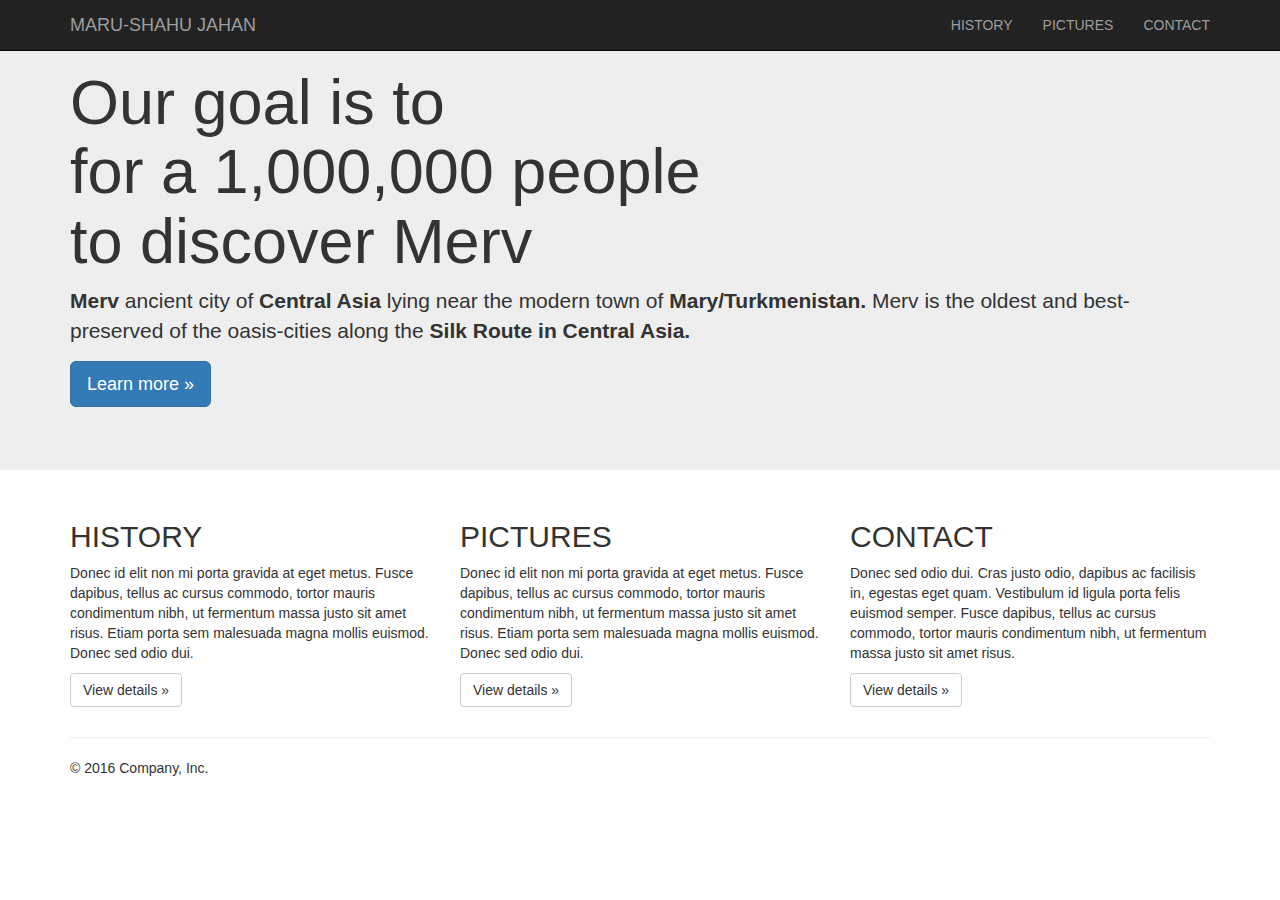
==== index.html @ fc579fb2 "First commit" ====
<!doctype html>
<html lang="en">
  <head>
    <meta charset="utf-8">
    <meta http-equiv="X-UA-Compatible" content="IE=edge">
    <meta name="viewport" content="width=device-width, initial-scale=1">
    <!-- The above 3 meta tags *must* come first in the head; any other head content must come *after* these tags -->
    <meta name="description" content="">
    <meta name="author" content="">
    <link rel="icon" href="../../favicon.ico">
    <link rel="canonical" href="https://getbootstrap.com/docs/3.4/examples/jumbotron/">

    <title>www.turkmenhistory.com</title>

    <!-- Bootstrap core CSS -->
    <link href="css/bootstrap.min.css" rel="stylesheet">

    <!-- IE10 viewport hack for Surface/desktop Windows 8 bug -->
    <link href="css/ie10-viewport-bug-workaround.css" rel="stylesheet">

    <!-- Custom styles for this template -->
    <link href="css/jumbotron.css" rel="stylesheet">

    <!-- Just for debugging purposes. Don't actually copy these 2 lines! -->
    <!--[if lt IE 9]><script src="../../assets/js/ie8-responsive-file-warning.js"></script><![endif]-->
    <script src="../../assets/js/ie-emulation-modes-warning.js"></script>

    <!-- HTML5 shim and Respond.js for IE8 support of HTML5 elements and media queries -->
    <!--[if lt IE 9]>
      <script src="https://oss.maxcdn.com/html5shiv/3.7.3/html5shiv.min.js"></script>
      <script src="https://oss.maxcdn.com/respond/1.4.2/respond.min.js"></script>
    <![endif]-->
  </head>

  <body>

    <div class="navbar navbar-inverse navbar-fixed-top" role="navigation">
      <div class="container">
        <div class="navbar-header">
          <button type="button" class="navbar-toggle" data-toggle="collapse" data-target=".navbar-collapse">
            <span class="sr-only">Toggle navigation</span>
            <span class="icon-bar"></span>
            <span class="icon-bar"></span>
            <span class="icon-bar"></span>
          </button>
          <a class="navbar-brand" href="#">MARU-SHAHU JAHAN</a>
        </div>
        <div class="collapse navbar-collapse">
          <ul class="nav navbar-nav navbar-right">
            <li><a href="#">HISTORY</a></li>
            <li><a href="#">PICTURES</a></li>
            <li><a href="#">CONTACT</a></li>
          </ul>
        </div><!--/.nav-collapse -->
      </div>
    </div>

    <!-- Main jumbotron for a primary marketing message or call to action -->
    <div class="jumbotron">
      <div class="container">
        <h1>Our goal is to <br> for a 1,000,000 people <br> to discover Merv</h1>
        <p><strong>Merv</strong> ancient city of <strong>Central Asia</strong> lying near the modern town of <strong> Mary/Turkmenistan. </strong>Merv is the oldest and best-preserved of the oasis-cities along the <strong>Silk Route in Central Asia.</strong></p>
        <p><a class="btn btn-primary btn-lg" role="button">Learn more &raquo;</a></p>
      </div>
    </div>

    <div class="container">
      <!-- Example row of columns -->
      <div class="row">
        <div class="col-md-4">
          <h2>HISTORY</h2>
          <p>Donec id elit non mi porta gravida at eget metus. Fusce dapibus, tellus ac cursus commodo, tortor mauris condimentum nibh, ut fermentum massa justo sit amet risus. Etiam porta sem malesuada magna mollis euismod. Donec sed odio dui. </p>
          <p><a class="btn btn-default" href="#" role="button">View details &raquo;</a></p>
        </div>
        <div class="col-md-4">
          <h2>PICTURES</h2>
          <p>Donec id elit non mi porta gravida at eget metus. Fusce dapibus, tellus ac cursus commodo, tortor mauris condimentum nibh, ut fermentum massa justo sit amet risus. Etiam porta sem malesuada magna mollis euismod. Donec sed odio dui. </p>
          <p><a class="btn btn-default" href="#" role="button">View details &raquo;</a></p>
       </div>
        <div class="col-md-4">
          <h2>CONTACT</h2>
          <p>Donec sed odio dui. Cras justo odio, dapibus ac facilisis in, egestas eget quam. Vestibulum id ligula porta felis euismod semper. Fusce dapibus, tellus ac cursus commodo, tortor mauris condimentum nibh, ut fermentum massa justo sit amet risus.</p>
          <p><a class="btn btn-default" href="#" role="button">View details &raquo;</a></p>
        </div>
      </div>

      <hr>

      <footer>
        <p>&copy; 2016 Company, Inc.</p>
      </footer>
    </div> <!-- /container -->


    <!-- Bootstrap core JavaScript
    ================================================== -->
    <!-- Placed at the end of the document so the pages load faster -->
    <script src="https://code.jquery.com/jquery-1.12.4.min.js" integrity="sha384-nvAa0+6Qg9clwYCGGPpDQLVpLNn0fRaROjHqs13t4Ggj3Ez50XnGQqc/r8MhnRDZ" crossorigin="anonymous"></script>
    <script>window.jQuery || document.write('<script src="../../assets/js/vendor/jquery.min.js"><\/script>')</script>
    <script src="../../dist/js/bootstrap.min.js"></script>
    <!-- IE10 viewport hack for Surface/desktop Windows 8 bug -->
    <script src="../../assets/js/ie10-viewport-bug-workaround.js"></script>
  </body>
</html>
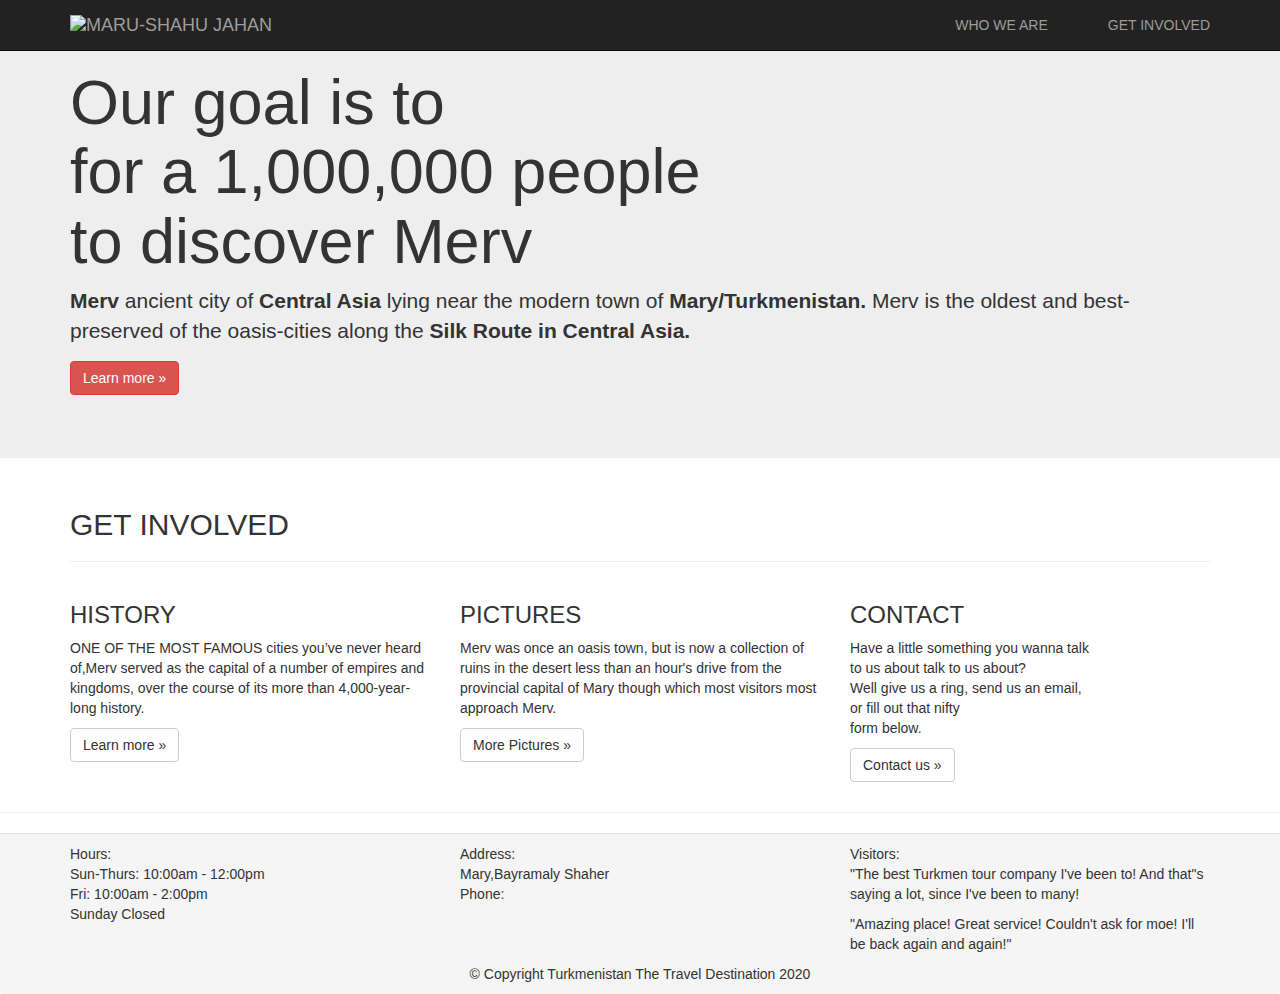
==== commit 894e9d02: "Add files via upload" ====
--- a/index.html
+++ b/index.html
@@ -1,104 +1,147 @@
-<!doctype html>
-<html lang="en">
-  <head>
-    <meta charset="utf-8">
-    <meta http-equiv="X-UA-Compatible" content="IE=edge">
-    <meta name="viewport" content="width=device-width, initial-scale=1">
-    <!-- The above 3 meta tags *must* come first in the head; any other head content must come *after* these tags -->
-    <meta name="description" content="">
-    <meta name="author" content="">
-    <link rel="icon" href="../../favicon.ico">
-    <link rel="canonical" href="https://getbootstrap.com/docs/3.4/examples/jumbotron/">
-
-    <title>www.turkmenhistory.com</title>
-
-    <!-- Bootstrap core CSS -->
-    <link href="css/bootstrap.min.css" rel="stylesheet">
-
-    <!-- IE10 viewport hack for Surface/desktop Windows 8 bug -->
-    <link href="css/ie10-viewport-bug-workaround.css" rel="stylesheet">
-
-    <!-- Custom styles for this template -->
-    <link href="css/jumbotron.css" rel="stylesheet">
-
-    <!-- Just for debugging purposes. Don't actually copy these 2 lines! -->
-    <!--[if lt IE 9]><script src="../../assets/js/ie8-responsive-file-warning.js"></script><![endif]-->
-    <script src="../../assets/js/ie-emulation-modes-warning.js"></script>
-
-    <!-- HTML5 shim and Respond.js for IE8 support of HTML5 elements and media queries -->
-    <!--[if lt IE 9]>
-      <script src="https://oss.maxcdn.com/html5shiv/3.7.3/html5shiv.min.js"></script>
-      <script src="https://oss.maxcdn.com/respond/1.4.2/respond.min.js"></script>
-    <![endif]-->
-  </head>
-
-  <body>
-
-    <div class="navbar navbar-inverse navbar-fixed-top" role="navigation">
-      <div class="container">
-        <div class="navbar-header">
-          <button type="button" class="navbar-toggle" data-toggle="collapse" data-target=".navbar-collapse">
-            <span class="sr-only">Toggle navigation</span>
-            <span class="icon-bar"></span>
-            <span class="icon-bar"></span>
-            <span class="icon-bar"></span>
-          </button>
-          <a class="navbar-brand" href="#">MARU-SHAHU JAHAN</a>
-        </div>
-        <div class="collapse navbar-collapse">
-          <ul class="nav navbar-nav navbar-right">
-            <li><a href="#">HISTORY</a></li>
-            <li><a href="#">PICTURES</a></li>
-            <li><a href="#">CONTACT</a></li>
-          </ul>
-        </div><!--/.nav-collapse -->
-      </div>
-    </div>
-
-    <!-- Main jumbotron for a primary marketing message or call to action -->
-    <div class="jumbotron">
-      <div class="container">
-        <h1>Our goal is to <br> for a 1,000,000 people <br> to discover Merv</h1>
-        <p><strong>Merv</strong> ancient city of <strong>Central Asia</strong> lying near the modern town of <strong> Mary/Turkmenistan. </strong>Merv is the oldest and best-preserved of the oasis-cities along the <strong>Silk Route in Central Asia.</strong></p>
-        <p><a class="btn btn-primary btn-lg" role="button">Learn more &raquo;</a></p>
-      </div>
-    </div>
-
-    <div class="container">
-      <!-- Example row of columns -->
-      <div class="row">
-        <div class="col-md-4">
-          <h2>HISTORY</h2>
-          <p>Donec id elit non mi porta gravida at eget metus. Fusce dapibus, tellus ac cursus commodo, tortor mauris condimentum nibh, ut fermentum massa justo sit amet risus. Etiam porta sem malesuada magna mollis euismod. Donec sed odio dui. </p>
-          <p><a class="btn btn-default" href="#" role="button">View details &raquo;</a></p>
-        </div>
-        <div class="col-md-4">
-          <h2>PICTURES</h2>
-          <p>Donec id elit non mi porta gravida at eget metus. Fusce dapibus, tellus ac cursus commodo, tortor mauris condimentum nibh, ut fermentum massa justo sit amet risus. Etiam porta sem malesuada magna mollis euismod. Donec sed odio dui. </p>
-          <p><a class="btn btn-default" href="#" role="button">View details &raquo;</a></p>
-       </div>
-        <div class="col-md-4">
-          <h2>CONTACT</h2>
-          <p>Donec sed odio dui. Cras justo odio, dapibus ac facilisis in, egestas eget quam. Vestibulum id ligula porta felis euismod semper. Fusce dapibus, tellus ac cursus commodo, tortor mauris condimentum nibh, ut fermentum massa justo sit amet risus.</p>
-          <p><a class="btn btn-default" href="#" role="button">View details &raquo;</a></p>
-        </div>
-      </div>
-
-      <hr>
-
-      <footer>
-        <p>&copy; 2016 Company, Inc.</p>
-      </footer>
-    </div> <!-- /container -->
-
-
-    <!-- Bootstrap core JavaScript
-    ================================================== -->
-    <!-- Placed at the end of the document so the pages load faster -->
-    <script src="https://code.jquery.com/jquery-1.12.4.min.js" integrity="sha384-nvAa0+6Qg9clwYCGGPpDQLVpLNn0fRaROjHqs13t4Ggj3Ez50XnGQqc/r8MhnRDZ" crossorigin="anonymous"></script>
-    <script>window.jQuery || document.write('<script src="../../assets/js/vendor/jquery.min.js"><\/script>')</script>
-    <script src="../../dist/js/bootstrap.min.js"></script>
-    <!-- IE10 viewport hack for Surface/desktop Windows 8 bug -->
-    <script src="../../assets/js/ie10-viewport-bug-workaround.js"></script>
-  </body>
-</html>
+<!doctype html>
+<html lang="en">
+  <head>
+    <meta charset="utf-8">
+    <meta http-equiv="X-UA-Compatible" content="IE=edge">
+    <meta name="viewport" content="width=device-width, initial-scale=1">
+    <!-- The above 3 meta tags *must* come first in the head; any other head content must come *after* these tags -->
+    <meta name="description" content="">
+    <meta name="author" content="">
+    <link rel="icon" href="../../favicon.ico">
+    <link rel="canonical" href="https://getbootstrap.com/docs/3.4/examples/jumbotron/">
+
+    <title>www.turkmenhistory.com</title>
+    <!--Fonnts-and awesome-->
+    <link href="https://fonts.googleapis.com/css2?family=Arvo&display=swap" rel="stylesheet">
+    <link rel="stylesheet" href="fonts/fontawesome/svgs">
+
+    <!-- Bootstrap core CSS -->
+    <link href="css/bootstrap.min.css" rel="stylesheet">
+
+    <!-- IE10 viewport hack for Surface/desktop Windows 8 bug -->
+    <link href="css/ie10-viewport-bug-workaround.css" rel="stylesheet">
+
+    <!-- Custom styles for this template -->
+    <link href="css/jumbotron.css" rel="stylesheet">
+
+    <!-- Just for debugging purposes. Don't actually copy these 2 lines! -->
+    <!--[if lt IE 9]><script src="../../assets/js/ie8-responsive-file-warning.js"></script><![endif]-->
+    <script src="../../assets/js/ie-emulation-modes-warning.js"></script>
+
+    <!-- HTML5 shim and Respond.js for IE8 support of HTML5 elements and media queries -->
+    <!--[if lt IE 9]>
+      <script src="https://oss.maxcdn.com/html5shiv/3.7.3/html5shiv.min.js"></script>
+      <script src="https://oss.maxcdn.com/respond/1.4.2/respond.min.js"></script>
+    <![endif]-->
+  </head>
+
+  <body>
+
+    <div class="navbar navbar-inverse navbar-fixed-top" role="navigation">
+      <div class="container">
+        <div class="navbar-header">
+          <button type="button" class="navbar-toggle" data-toggle="collapse" data-target=".navbar-collapse">
+            <span class="sr-only">Toggle navigation</span>
+            <span class="icon-bar"></span>
+            <span class="icon-bar"></span>
+            <span class="icon-bar"></span>
+          </button>
+          <a class="navbar-brand" href="#"><img src= "images/tt.jpg" alt="MARU-SHAHU JAHAN" title=""></a>
+        </div>
+        <div class="collapse navbar-collapse">
+          <ul class="nav navbar-nav navbar-right">
+            <li><a href="#who">WHO WE ARE</a></li>
+            <li><a href="#"></a></li>
+            <li><a href="#get-involved">GET INVOLVED</a></li>
+          </ul>
+        </div><!--/.nav-collapse -->
+      </div>
+    </div>
+
+    <!-- Main jumbotron for a primary marketing message or call to action -->
+    <div class="jumbotron">
+      <div class="container">
+        <h1>Our goal is to <br> for a 1,000,000 people <br> to discover Merv</h1>
+        <p><strong>Merv</strong> ancient city of <strong>Central Asia</strong> lying near the modern town of <strong> Mary/Turkmenistan. </strong>Merv is the oldest and best-preserved of the oasis-cities along the <strong>Silk Route in Central Asia.</strong></p>
+        <p><a class="btn btn-danger btn-primary" role="button">Learn more &raquo;</a></p>
+      </div>
+    </div>
+
+
+    <!--div id="who"
+    <div class="container homepage">
+    	<img src="" alt="" title="">
+    	<h2> Who We Are </h2>
+    	<hr>
+    	<p> yazgy yaz</p>
+    	</div> -->
+
+	<div id= "get-involved">
+	    <div class="container homepage">
+	      <h2> GET INVOLVED</h2>
+	      <hr>
+	      <div class="row">
+	        <div class="col-md-4">
+	          <h3>HISTORY</h3>
+	          <p> ONE OF THE MOST FAMOUS cities you’ve never heard of,<span class="emphasis">Merv served as the capital of a number of empires and kingdoms,</span> over the course of its more than 4,000-year-long history. </p>
+	            
+	          <p><a class="btn btn-default" href="https://whc.unesco.org/en/list/886/" role="button">Learn more &raquo;</a></p>
+	        </div>
+	        <div class="col-md-4">
+	          <h3>PICTURES</h3>
+	          <p>Merv was once an oasis town,  <span class="emphasis">but is now a collection of ruins in the desert less than an hour's drive from the provincial capital of Mary</span> though which most visitors most approach Merv. </p>
+
+	          <p><a class="btn btn-default" href="https://www.gettyimages.com/photos/merv-turkmenistan?phrase=merv%20turkmenistan&sort=mostpopular" target="_blank" role="button">More Pictures &raquo;</a></p>
+	       </div>
+	        <div class="col-md-4">
+	          <h3>CONTACT</h3>
+	          <p>Have a little something you wanna talk <br>to us about<span class="emphasis"> talk to us about?<br></span> Well give us a ring, send us an email, <br> or fill out that nifty <br>form below. 
+	          	<br>
+	          </p>
+	          <p><a class="btn btn-default" href="https://docs.google.com/forms/d/e/1FAIpQLSfR5Kq93zEmrpaFKs9G_WqYSKyQUsudAAoC_q9Fq5lYRKe9bw/viewform?usp=sf_link" target="_blank" role="button">Contact us &raquo;</a></p>
+	        </div>
+	      	</div>
+	   	</div> <!-- /container -->
+	<div>
+      <hr>
+
+     <footer class="panel-footer">
+		<div class="container">
+			<div class="row">
+				<section id="hours" class="col-sm-4">
+					<span> Hours:</span><br>
+					Sun-Thurs: 10:00am - 12:00pm<br>
+					Fri: 10:00am - 2:00pm<br>
+					Sunday Closed
+					<hr class="visible-xs">
+				</section>
+				<section id="address" class="col-sm-4">
+					<span>Address:</span><br>
+					Mary,Bayramaly Shaher<br>
+					Phone:
+					<p></p>
+					<hr class="visible-xs">
+				</section>
+				<section id="testimonials" class="col-sm-4">
+					<span>Visitors:</span><br>
+					<p>"The best Turkmen tour company I've been to! And that"s saying a lot, since I've been to many!</p>
+					<p>"Amazing place! Great service! Couldn't ask for moe! I'll be back again and again!"</p>
+				</section>
+			</div>
+			<div class="text-center">&copy; Copyright Turkmenistan The Travel Destination 2020</div>
+		</div>	
+		
+	</footer>
+
+
+
+    <!-- Bootstrap core JavaScript
+    ================================================== -->
+    <!-- Placed at the end of the document so the pages load faster -->
+    <script src="https://code.jquery.com/jquery-1.12.4.min.js" integrity="sha384-nvAa0+6Qg9clwYCGGPpDQLVpLNn0fRaROjHqs13t4Ggj3Ez50XnGQqc/r8MhnRDZ" crossorigin="anonymous"></script>
+    <script>window.jQuery || document.write('<script src="../../assets/js/vendor/jquery.min.js"><\/script>')</script>
+    <script src="js/bootstrap.min.js"></script>
+    <!-- IE10 viewport hack for Surface/desktop Windows 8 bug -->
+    <script src="../../assets/js/ie10-viewport-bug-workaround.js"></script>
+  </body>
+</html>